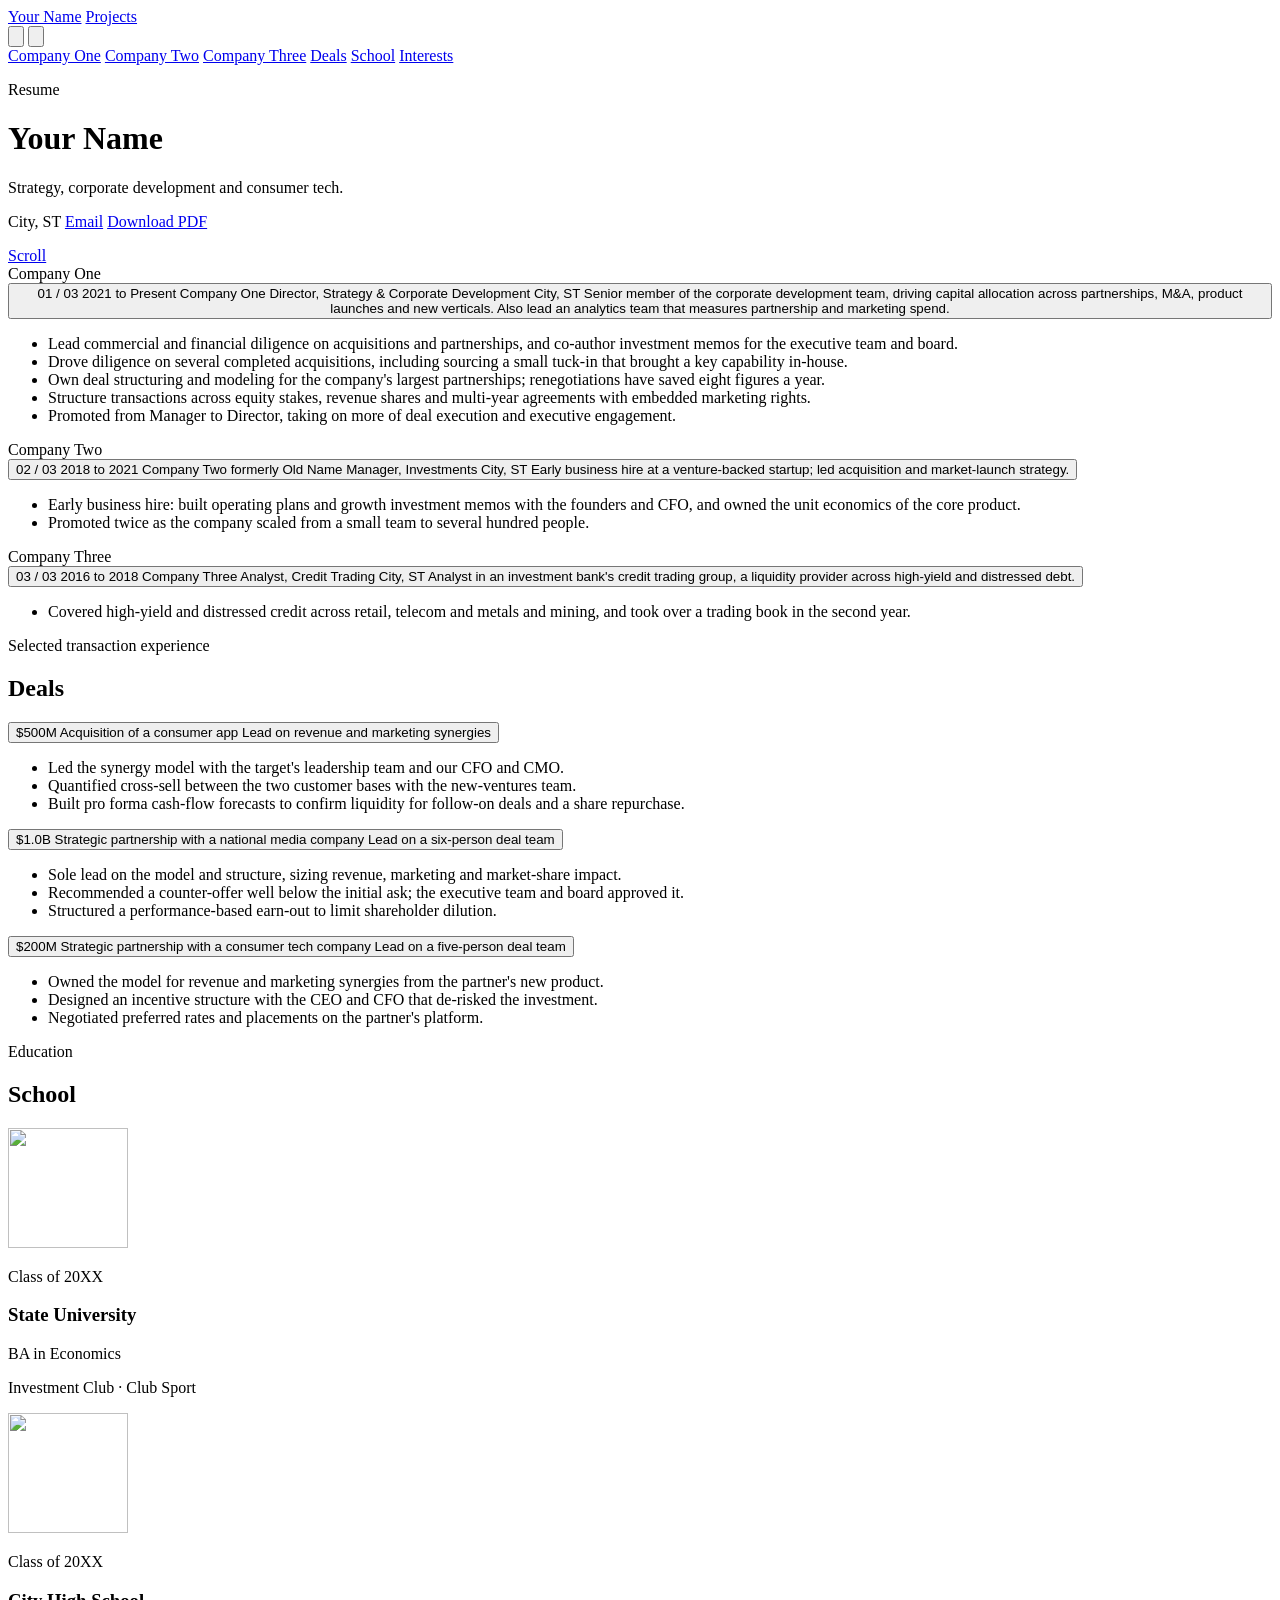
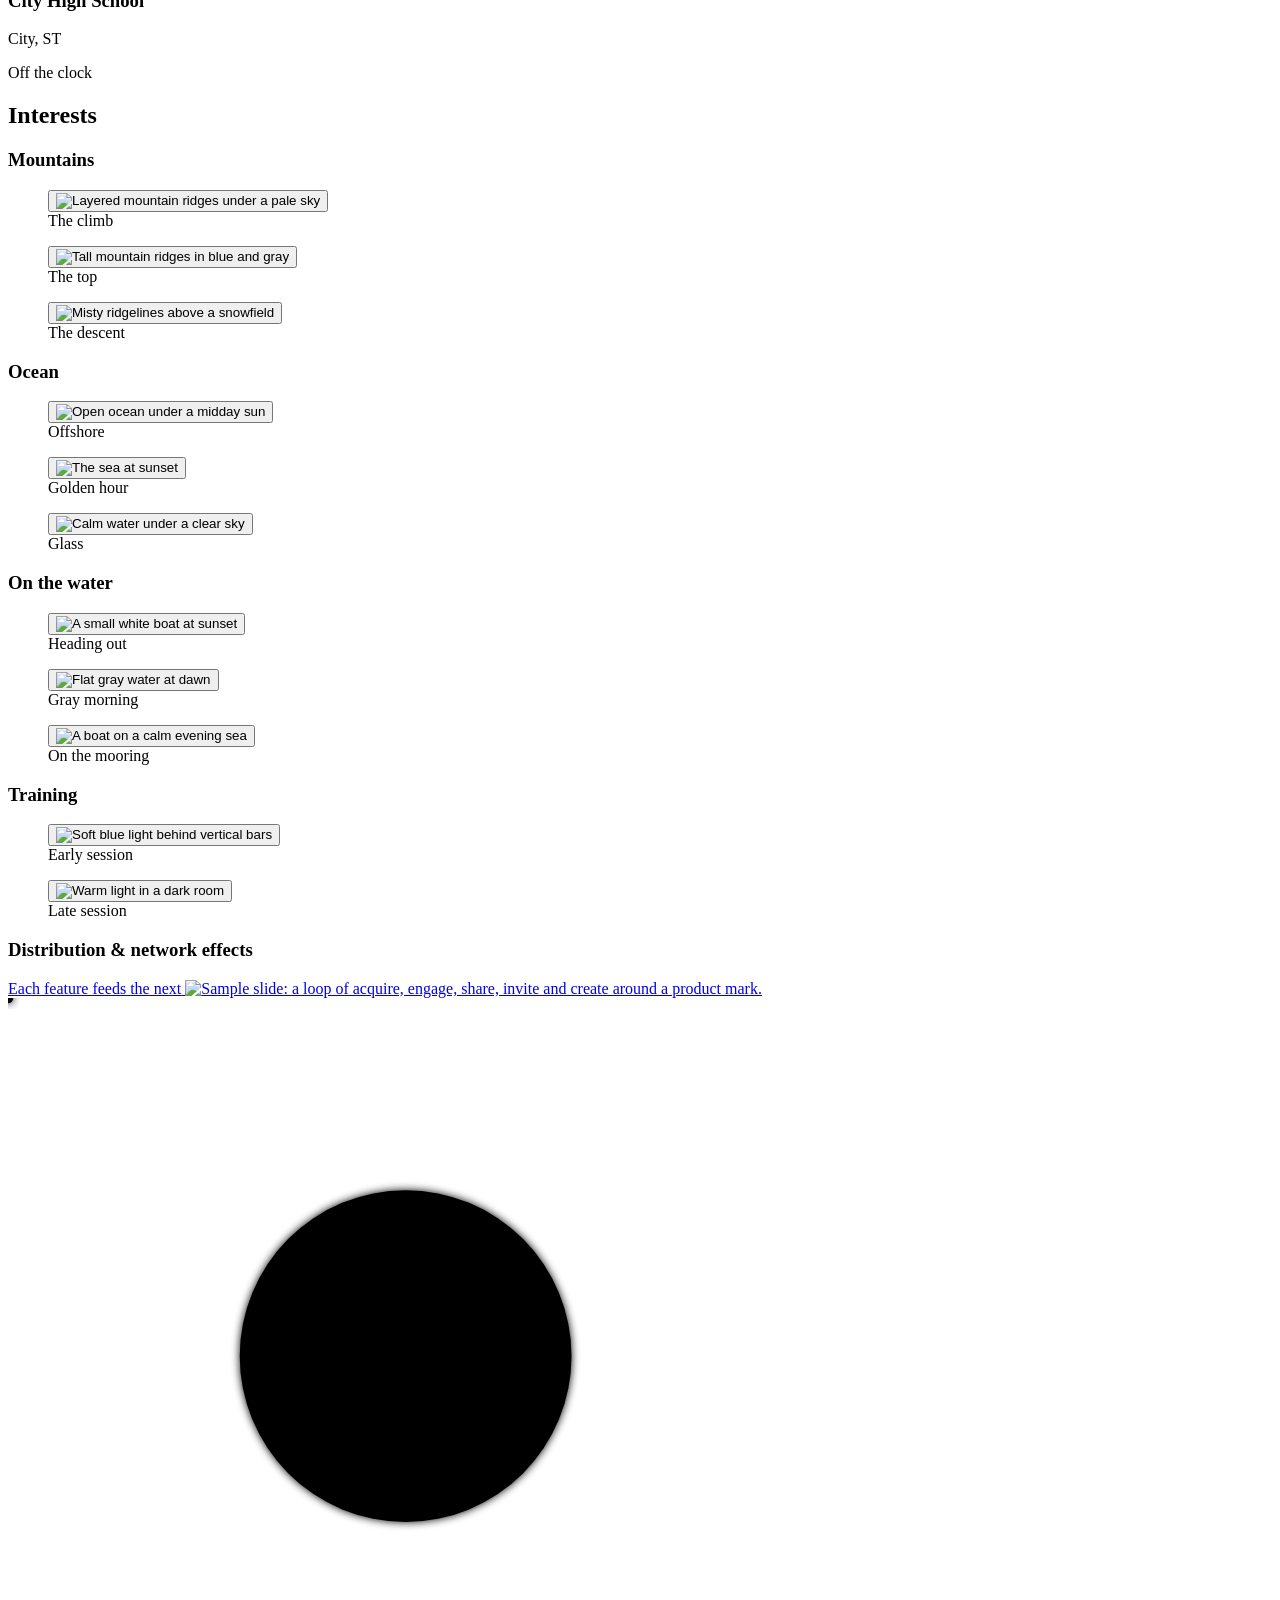
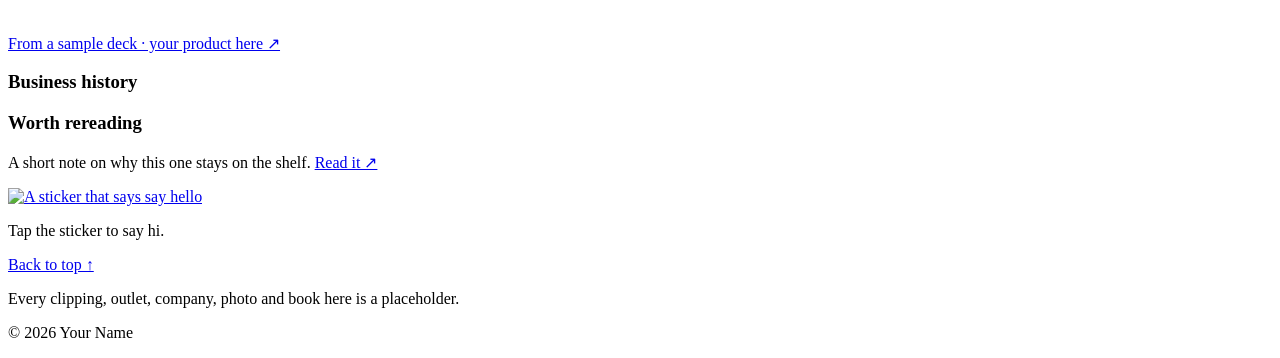
==== site/resume/index.html @ 65a4a690 "Add a scrapbook-style resume site with placeholder content. Roles sit in the centre with taped press" ====
<!DOCTYPE html>
<html lang="en">
  <head>
    <meta charset="utf-8" />
    <meta name="viewport" content="width=device-width, initial-scale=1, viewport-fit=cover" />
    <title>Your Name · Resume</title>
    <meta name="description" content="Your Name: resume, experience, deals, education and interests." />
    <meta name="theme-color" content="#0b1014" />
    <link rel="preconnect" href="https://fonts.googleapis.com" />
    <link rel="preconnect" href="https://fonts.gstatic.com" crossorigin />
    <link href="https://fonts.googleapis.com/css2?family=Montserrat:ital,wght@0,300;0,400;0,500;0,600;1,400&display=swap" rel="stylesheet" />
    <link rel="stylesheet" href="/helix.css?v=20" />
    <link rel="stylesheet" href="/resume/resume.css?v=4" />
    <script>
      try {
        var theme = localStorage.getItem("theme");
        if (theme !== "light" && theme !== "dark") {
          theme = matchMedia("(prefers-color-scheme: light)").matches ? "light" : "dark";
        }
        document.documentElement.dataset.theme = theme;
      } catch (error) {
        document.documentElement.dataset.theme = "dark";
      }
    </script>
  </head>
  <body class="resume">
    <a class="home-link" href="/">Your Name</a>
    <a class="projects" href="https://example.com" target="_blank" rel="noopener noreferrer">Projects</a>
    <div class="pill theme-pill" role="group" aria-label="Color theme">
      <button type="button" data-theme-choice="light" aria-label="Light">
        <svg viewBox="0 0 24 24" aria-hidden="true">
          <circle cx="12" cy="12" r="3.25" fill="none" stroke="currentColor" stroke-width="1.6" />
          <path
            d="M12 3.2v2.1M12 18.7v2.1M4.6 4.6l1.5 1.5M17.9 17.9l1.5 1.5M3.2 12h2.1M18.7 12h2.1M4.6 19.4l1.5-1.5M17.9 6.1l1.5-1.5"
            fill="none"
            stroke="currentColor"
            stroke-width="1.6"
            stroke-linecap="round"
          />
        </svg>
      </button>
      <button type="button" data-theme-choice="dark" aria-label="Dark">
        <svg viewBox="0 0 24 24" aria-hidden="true">
          <path
            d="M15.6 14.8A6.2 6.2 0 0 1 9.2 5.4 6.4 6.4 0 1 0 15.6 14.8z"
            fill="none"
            stroke="currentColor"
            stroke-width="1.6"
            stroke-linejoin="round"
          />
        </svg>
      </button>
    </div>


    <nav class="pill dock" aria-label="Jump to section">
      <div class="dock-track">
        <a href="#role-1" data-rail="role-1">Company One</a>
        <a href="#role-2" data-rail="role-2">Company Two</a>
        <a href="#role-3" data-rail="role-3">Company Three</a>
        <a href="#deals" data-rail="deals">Deals</a>
        <a href="#education" data-rail="education">School</a>
        <a href="#interests" data-rail="interests">Interests</a>
      </div>
    </nav>

    <main>
      <header class="hero" id="top">
        <div class="hero-field" id="hero-field" aria-hidden="true"></div>
        <div class="hero-copy">
          <p class="eyebrow">Resume</p>
          <h1 class="hero-name">Your Name</h1>
          <p class="hero-sub">Strategy, corporate development and consumer tech.</p>
          <p class="hero-meta">
            <span class="hero-loc">City, ST</span>
            <a class="chip" href="mailto:you@example.com?subject=Hello">Email</a>
            <a class="chip" href="/resume/Resume.pdf" download>Download PDF</a>
          </p>
        </div>
        <a class="scroll-cue" href="#role-1" aria-label="Scroll to experience">
          <span>Scroll</span>
          <i aria-hidden="true"></i>
        </a>
        <div class="ticker" aria-hidden="true">
          <div class="ticker-track" id="ticker"></div>
        </div>
      </header>

      <section class="chapter" id="role-1" data-chapter="role-1">
        <div class="ghost-wrap" aria-hidden="true"><div class="ghost-word">Company One</div></div>
        <div class="chapter-grid">
          <div class="clips clips-left" data-side="left"></div>
          <div class="role">
            <article class="role-card">
              <button type="button" class="role-toggle" aria-expanded="false" aria-controls="role-dk">
                <span class="role-idx">01 <span>/ 03</span></span>
                <span class="role-years">2021 to Present</span>
                <span class="role-logo role-logo-one" aria-hidden="true"></span>
                <span class="role-co">Company One</span>
                <span class="role-title">Director, Strategy &amp; Corporate Development</span>
                <span class="role-loc">City, ST</span>
                <span class="role-desc">Senior member of the corporate development team, driving capital allocation across partnerships, M&amp;A, product launches and new verticals. Also lead an analytics team that measures partnership and marketing spend.</span>
                <span class="role-more"><span data-closed="What I do" data-open="Show less"></span><i aria-hidden="true"></i></span>
              </button>
              <div class="role-body" id="role-dk">
                <ul>
                  <li>Lead commercial and financial diligence on acquisitions and partnerships, and co-author investment memos for the executive team and board.</li>
                  <li>Drove diligence on several completed acquisitions, including sourcing a small tuck-in that brought a key capability in-house.</li>
                  <li>Own deal structuring and modeling for the company's largest partnerships; renegotiations have saved eight figures a year.</li>
                  <li>Structure transactions across equity stakes, revenue shares and multi-year agreements with embedded marketing rights.</li>
                  <li>Promoted from Manager to Director, taking on more of deal execution and executive engagement.</li>
                </ul>
              </div>
            </article>
          </div>
          <div class="clips clips-right" data-side="right"></div>
        </div>
      </section>

      <section class="chapter" id="role-2" data-chapter="role-2">
        <div class="ghost-wrap" aria-hidden="true"><div class="ghost-word">Company Two</div></div>
        <div class="chapter-grid">
          <div class="clips clips-left" data-side="left"></div>
          <div class="role">
            <article class="role-card">
              <button type="button" class="role-toggle" aria-expanded="false" aria-controls="role-or">
                <span class="role-idx">02 <span>/ 03</span></span>
                <span class="role-years">2018 to 2021</span>
                <span class="role-logo role-logo-two" aria-hidden="true"></span>
                <span class="role-co">Company Two</span>
                <span class="role-aka">formerly Old Name</span>
                <span class="role-title">Manager, Investments</span>
                <span class="role-loc">City, ST</span>
                <span class="role-desc">Early business hire at a venture-backed startup; led acquisition and market-launch strategy.</span>
                <span class="role-more"><span data-closed="What I did" data-open="Show less"></span><i aria-hidden="true"></i></span>
              </button>
              <div class="role-body" id="role-or">
                <ul>
                  <li>Early business hire: built operating plans and growth investment memos with the founders and CFO, and owned the unit economics of the core product.</li>
                  <li>Promoted twice as the company scaled from a small team to several hundred people.</li>
                </ul>
              </div>
            </article>
          </div>
          <div class="clips clips-right" data-side="right"></div>
        </div>
      </section>

      <section class="chapter chapter-compact" id="role-3" data-chapter="role-3">
        <div class="ghost-wrap" aria-hidden="true"><div class="ghost-word">Company Three</div></div>
        <div class="chapter-grid">
          <div class="clips clips-left" data-side="left"></div>
          <div class="role">
            <article class="role-card">
              <button type="button" class="role-toggle" aria-expanded="false" aria-controls="role-bc">
                <span class="role-idx">03 <span>/ 03</span></span>
                <span class="role-years">2016 to 2018</span>
                <span class="role-logo role-logo-three" aria-hidden="true"></span>
                <span class="role-co">Company Three</span>
                <span class="role-title">Analyst, Credit Trading</span>
                <span class="role-loc">City, ST</span>
                <span class="role-desc">Analyst in an investment bank's credit trading group, a liquidity provider across high-yield and distressed debt.</span>
                <span class="role-more"><span data-closed="What I did" data-open="Show less"></span><i aria-hidden="true"></i></span>
              </button>
              <div class="role-body" id="role-bc">
                <ul>
                  <li>Covered high-yield and distressed credit across retail, telecom and metals and mining, and took over a trading book in the second year.</li>
                </ul>
              </div>
            </article>
          </div>
          <div class="clips clips-right" data-side="right"></div>
        </div>
      </section>

      <section class="block deals" id="deals" data-chapter="deals">
        <div class="block-head">
          <p class="eyebrow">Selected transaction experience</p>
          <h2 class="section-title">Deals</h2>
        </div>
        <div class="deal-list">
          <article class="deal">
            <button type="button" class="deal-toggle" aria-expanded="false" aria-controls="deal-1">
              <span class="deal-size">$500M</span>
              <span class="deal-text">
                <span class="deal-name">Acquisition of a consumer app</span>
                <span class="deal-role">Lead on revenue and marketing synergies</span>
              </span>
              <i class="deal-plus" aria-hidden="true"></i>
            </button>
            <div class="deal-body" id="deal-1">
              <ul>
                <li>Led the synergy model with the target's leadership team and our CFO and CMO.</li>
                <li>Quantified cross-sell between the two customer bases with the new-ventures team.</li>
                <li>Built pro forma cash-flow forecasts to confirm liquidity for follow-on deals and a share repurchase.</li>
              </ul>
            </div>
          </article>
          <article class="deal">
            <button type="button" class="deal-toggle" aria-expanded="false" aria-controls="deal-2">
              <span class="deal-size">$1.0B</span>
              <span class="deal-text">
                <span class="deal-name">Strategic partnership with a national media company</span>
                <span class="deal-role">Lead on a six-person deal team</span>
              </span>
              <i class="deal-plus" aria-hidden="true"></i>
            </button>
            <div class="deal-body" id="deal-2">
              <ul>
                <li>Sole lead on the model and structure, sizing revenue, marketing and market-share impact.</li>
                <li>Recommended a counter-offer well below the initial ask; the executive team and board approved it.</li>
                <li>Structured a performance-based earn-out to limit shareholder dilution.</li>
              </ul>
            </div>
          </article>
          <article class="deal">
            <button type="button" class="deal-toggle" aria-expanded="false" aria-controls="deal-3">
              <span class="deal-size">$200M</span>
              <span class="deal-text">
                <span class="deal-name">Strategic partnership with a consumer tech company</span>
                <span class="deal-role">Lead on a five-person deal team</span>
              </span>
              <i class="deal-plus" aria-hidden="true"></i>
            </button>
            <div class="deal-body" id="deal-3">
              <ul>
                <li>Owned the model for revenue and marketing synergies from the partner's new product.</li>
                <li>Designed an incentive structure with the CEO and CFO that de-risked the investment.</li>
                <li>Negotiated preferred rates and placements on the partner's platform.</li>
              </ul>
            </div>
          </article>
        </div>
      </section>

      <section class="block education" id="education" data-chapter="education">
        <div class="block-head">
          <p class="eyebrow">Education</p>
          <h2 class="section-title">School</h2>
        </div>
        <div class="edu-grid">
          <article class="edu-card">
            <div class="edu-logo" aria-hidden="true"><img src="/resume/img/logos/school-university.svg" alt="" width="120" height="120" /></div>
            <div class="edu-copy">
              <p class="role-years">Class of 20XX</p>
              <h3 class="edu-name">State University</h3>
              <p class="edu-degree">BA in Economics</p>
              <p class="role-loc">Investment Club · Club Sport</p>
            </div>
          </article>
          <article class="edu-card">
            <div class="edu-logo" aria-hidden="true"><img src="/resume/img/logos/school-high.svg" alt="" width="120" height="120" /></div>
            <div class="edu-copy">
              <p class="role-years">Class of 20XX</p>
              <h3 class="edu-name">City High School</h3>
              <p class="role-loc">City, ST</p>
            </div>
          </article>
        </div>
      </section>

      <section class="block interests" id="interests" data-chapter="interests">
        <div class="block-head">
          <p class="eyebrow">Off the clock</p>
          <h2 class="section-title">Interests</h2>
        </div>

        <div class="board">
          <div class="cluster">
            <h3 class="cluster-label">Mountains</h3>
            <div class="cluster-photos" data-layout="trio">
              <figure class="polaroid" style="--r: -4deg">
                <button type="button" data-photo="/resume/img/mountain-1.webp" data-caption="The climb">
                  <img src="/resume/img/mountain-1.webp" alt="Layered mountain ridges under a pale sky" loading="lazy" width="1800" height="1350" />
                </button>
                <figcaption>The climb</figcaption>
              </figure>
              <figure class="polaroid" style="--r: 5deg">
                <button type="button" data-photo="/resume/img/mountain-2.webp" data-caption="The top">
                  <img src="/resume/img/mountain-2.webp" alt="Tall mountain ridges in blue and gray" loading="lazy" width="1200" height="1800" />
                </button>
                <figcaption>The top</figcaption>
              </figure>
              <figure class="polaroid" style="--r: -2deg">
                <button type="button" data-photo="/resume/img/mountain-3.webp" data-caption="The descent">
                  <img src="/resume/img/mountain-3.webp" alt="Misty ridgelines above a snowfield" loading="lazy" width="1200" height="1800" />
                </button>
                <figcaption>The descent</figcaption>
              </figure>
            </div>
          </div>

          <div class="cluster">
            <h3 class="cluster-label">Ocean</h3>
            <div class="cluster-photos" data-layout="trio">
              <figure class="polaroid" style="--r: 3deg">
                <button type="button" data-photo="/resume/img/ocean-1.webp" data-caption="Offshore">
                  <img src="/resume/img/ocean-1.webp" alt="Open ocean under a midday sun" loading="lazy" width="1800" height="1012" />
                </button>
                <figcaption>Offshore</figcaption>
              </figure>
              <figure class="polaroid" style="--r: -5deg">
                <button type="button" data-photo="/resume/img/ocean-2.webp" data-caption="Golden hour">
                  <img src="/resume/img/ocean-2.webp" alt="The sea at sunset" loading="lazy" width="1350" height="1800" />
                </button>
                <figcaption>Golden hour</figcaption>
              </figure>
              <figure class="polaroid" style="--r: 2deg">
                <button type="button" data-photo="/resume/img/ocean-3.webp" data-caption="Glass">
                  <img src="/resume/img/ocean-3.webp" alt="Calm water under a clear sky" loading="lazy" width="1800" height="1199" />
                </button>
                <figcaption>Glass</figcaption>
              </figure>
            </div>
          </div>

          <div class="cluster">
            <h3 class="cluster-label">On the water</h3>
            <div class="cluster-photos" data-layout="trio">
              <figure class="polaroid" style="--r: -3deg">
                <button type="button" data-photo="/resume/img/harbor-1.webp" data-caption="Heading out">
                  <img src="/resume/img/harbor-1.webp" alt="A small white boat at sunset" loading="lazy" width="1350" height="1800" />
                </button>
                <figcaption>Heading out</figcaption>
              </figure>
              <figure class="polaroid" style="--r: 4deg">
                <button type="button" data-photo="/resume/img/harbor-2.webp" data-caption="Gray morning">
                  <img src="/resume/img/harbor-2.webp" alt="Flat gray water at dawn" loading="lazy" width="1350" height="1800" />
                </button>
                <figcaption>Gray morning</figcaption>
              </figure>
              <figure class="polaroid" style="--r: -1deg">
                <button type="button" data-photo="/resume/img/harbor-3.webp" data-caption="On the mooring">
                  <img src="/resume/img/harbor-3.webp" alt="A boat on a calm evening sea" loading="lazy" width="1800" height="1012" />
                </button>
                <figcaption>On the mooring</figcaption>
              </figure>
            </div>
          </div>

          <div class="cluster">
            <h3 class="cluster-label">Training</h3>
            <div class="cluster-photos" data-layout="duo">
              <figure class="polaroid" style="--r: 3deg">
                <button type="button" data-photo="/resume/img/training-1.webp" data-caption="Early session">
                  <img src="/resume/img/training-1.webp" alt="Soft blue light behind vertical bars" loading="lazy" width="1350" height="1800" />
                </button>
                <figcaption>Early session</figcaption>
              </figure>
              <figure class="polaroid" style="--r: -4deg">
                <button type="button" data-photo="/resume/img/training-2.webp" data-caption="Late session">
                  <img src="/resume/img/training-2.webp" alt="Warm light in a dark room" loading="lazy" width="1800" height="1350" />
                </button>
                <figcaption>Late session</figcaption>
              </figure>
            </div>
          </div>

          <div class="cluster cluster-wide">
            <h3 class="cluster-label">Distribution &amp; network effects</h3>
            <div class="network-pair">
              <a class="slide-card" href="https://example.com" target="_blank" rel="noopener noreferrer" data-tag="Visit">
                <span class="slide-title">Each feature feeds the next</span>
                <span class="slide-frame">
                  <span class="slide-inner">
                    <img src="/resume/img/slide-flywheel.webp" alt="Sample slide: a loop of acquire, engage, share, invite and create around a product mark." loading="lazy" width="1800" height="900" />
                    <svg class="slide-anim" viewBox="0 0 2400 1200" preserveAspectRatio="none" aria-hidden="true">
                      <defs>
                        <filter id="orbit-glow" x="-50%" y="-50%" width="200%" height="200%">
                          <feGaussianBlur stdDeviation="8" result="b" />
                          <feMerge><feMergeNode in="b" /><feMergeNode in="SourceGraphic" /></feMerge>
                        </filter>
                      </defs>
                      <g class="pulses"></g>
                      <circle class="orbit-trail" cx="755" cy="680" r="315" pathLength="1000" filter="url(#orbit-glow)" />
                      <circle class="orbit-head" r="10" filter="url(#orbit-glow)" />
                    </svg>
                  </span>
                </span>
                <span class="slide-foot">From a sample deck · your product here ↗</span>
              </a>
              <div class="shelf shelf-single" data-shelf="network"></div>
            </div>
          </div>

          <div class="cluster cluster-wide">
            <h3 class="cluster-label">Business history</h3>
            <div class="shelf shelf-wide" data-shelf="history"></div>
          </div>

          <div class="cluster cluster-wide cluster-water">
            <h3 class="cluster-label">Worth rereading</h3>
            <div class="shelf shelf-single" data-shelf="water"></div>
            <p class="shelf-note">A short note on why this one stays on the shelf. <a href="https://example.com" target="_blank" rel="noopener noreferrer">Read it ↗</a></p>
          </div>
        </div>

      </section>
    </main>

    <footer class="foot">
      <a class="sticker" href="mailto:you@example.com?subject=Hello" data-tag="Email" aria-label="Send an email">
        <img src="/resume/img/sticker.webp" alt="A sticker that says say hello" loading="lazy" width="631" height="493" />
      </a>
      <p class="foot-cta">Tap the sticker to say hi.</p>
      <a class="foot-top" href="#top">Back to top ↑</a>
      <p class="foot-credits">Every clipping, outlet, company, photo and book here is a placeholder.</p>
      <p class="foot-copy">© 2026 Your Name</p>
    </footer>

    <div class="lightbox" id="lightbox" hidden role="dialog" aria-modal="true" aria-label="Photo viewer">
      <img class="lightbox-img" id="lightbox-img" alt="" draggable="false" />
      <p class="lightbox-meta"><span id="lightbox-caption"></span><span id="lightbox-count"></span></p>
      <button type="button" class="viewer-nav prev" id="lightbox-prev" aria-label="Previous photo">
        <svg viewBox="0 0 24 24" aria-hidden="true"><path d="M14.5 6.5 9 12l5.5 5.5" fill="none" stroke="currentColor" stroke-width="1.6" stroke-linecap="round" stroke-linejoin="round" /></svg>
      </button>
      <button type="button" class="viewer-nav next" id="lightbox-next" aria-label="Next photo">
        <svg viewBox="0 0 24 24" aria-hidden="true"><path d="M9.5 6.5 15 12l-5.5 5.5" fill="none" stroke="currentColor" stroke-width="1.6" stroke-linecap="round" stroke-linejoin="round" /></svg>
      </button>
      <button type="button" class="lightbox-close" id="lightbox-close" aria-label="Close photo">
        <svg viewBox="0 0 24 24" aria-hidden="true"><path d="M6.5 6.5l11 11M17.5 6.5l-11 11" fill="none" stroke="currentColor" stroke-width="1.6" stroke-linecap="round" /></svg>
      </button>
    </div>

    <div class="cursor-tag" id="cursor-tag" aria-hidden="true"><span></span></div>

    <script src="/resume/resume.js?v=4"></script>
  </body>
</html>
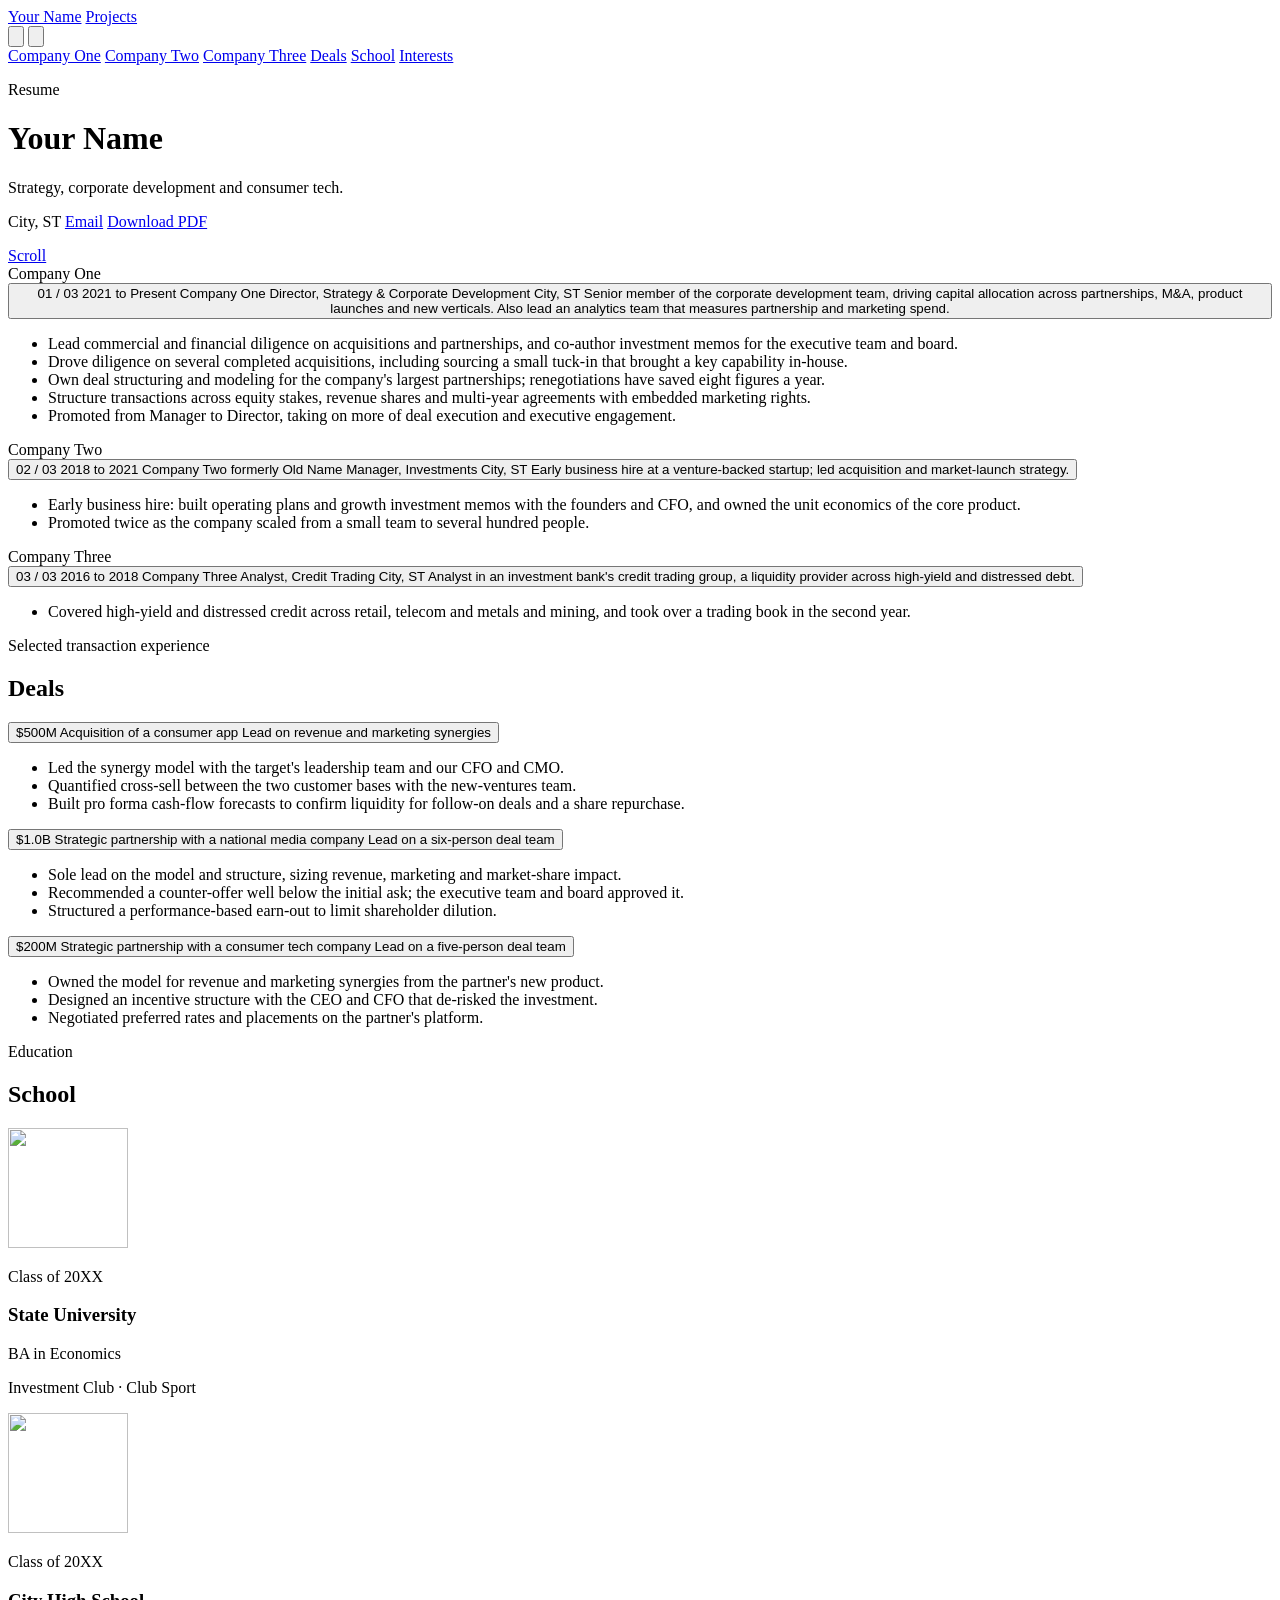
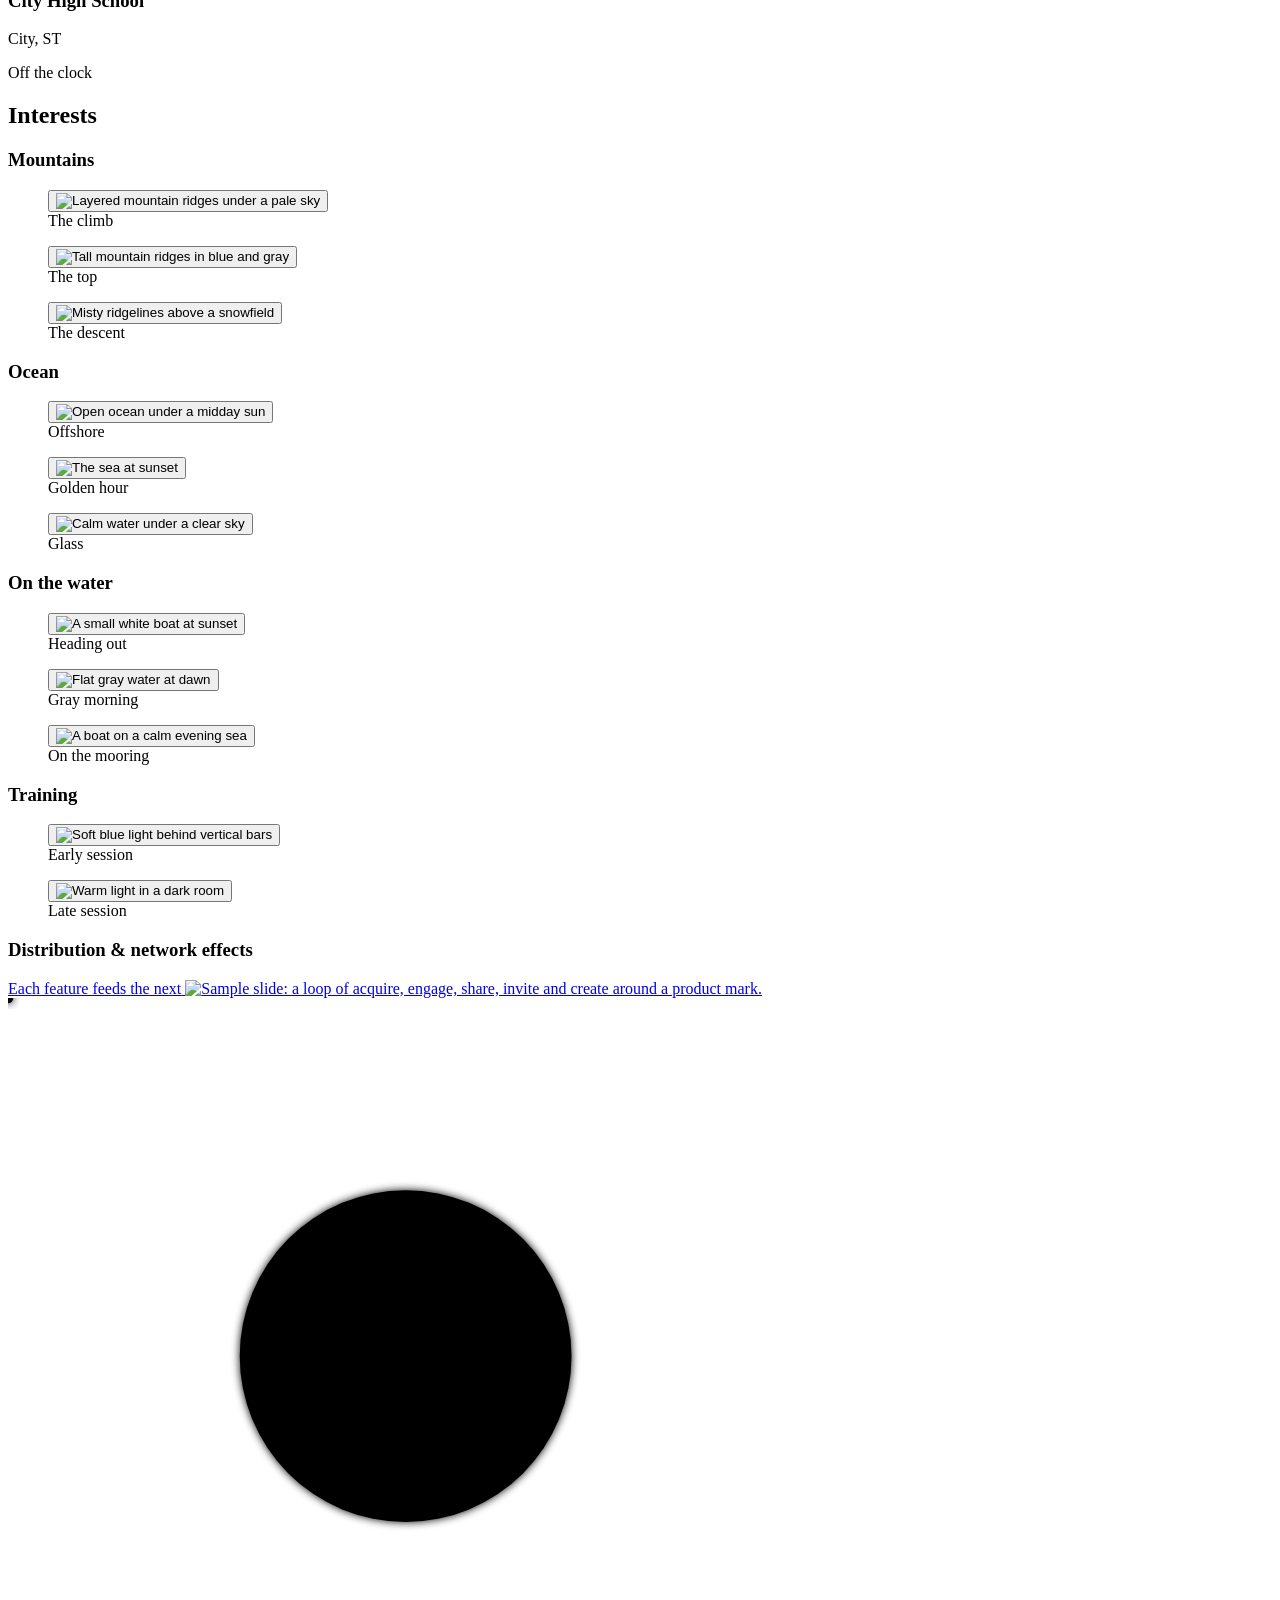
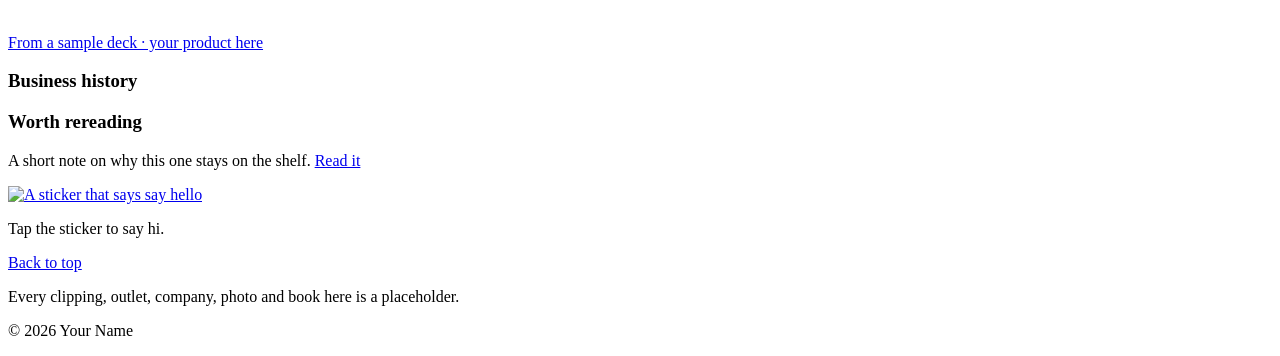
==== commit 537b0f09: "Drop the arrow symbols so phones never show them as emoji. Co-Authored-By: Claude Opus 5.5 <noreply@" ====
--- a/site/resume/index.html
+++ b/site/resume/index.html
@@ -10,7 +10,7 @@
     <link rel="preconnect" href="https://fonts.gstatic.com" crossorigin />
     <link href="https://fonts.googleapis.com/css2?family=Montserrat:ital,wght@0,300;0,400;0,500;0,600;1,400&display=swap" rel="stylesheet" />
     <link rel="stylesheet" href="/helix.css?v=20" />
-    <link rel="stylesheet" href="/resume/resume.css?v=4" />
+    <link rel="stylesheet" href="/resume/resume.css?v=5" />
     <script>
       try {
         var theme = localStorage.getItem("theme");
@@ -377,7 +377,7 @@
                     </svg>
                   </span>
                 </span>
-                <span class="slide-foot">From a sample deck · your product here ↗</span>
+                <span class="slide-foot">From a sample deck · your product here</span>
               </a>
               <div class="shelf shelf-single" data-shelf="network"></div>
             </div>
@@ -391,7 +391,7 @@
           <div class="cluster cluster-wide cluster-water">
             <h3 class="cluster-label">Worth rereading</h3>
             <div class="shelf shelf-single" data-shelf="water"></div>
-            <p class="shelf-note">A short note on why this one stays on the shelf. <a href="https://example.com" target="_blank" rel="noopener noreferrer">Read it ↗</a></p>
+            <p class="shelf-note">A short note on why this one stays on the shelf. <a href="https://example.com" target="_blank" rel="noopener noreferrer">Read it</a></p>
           </div>
         </div>
 
@@ -403,7 +403,7 @@
         <img src="/resume/img/sticker.webp" alt="A sticker that says say hello" loading="lazy" width="631" height="493" />
       </a>
       <p class="foot-cta">Tap the sticker to say hi.</p>
-      <a class="foot-top" href="#top">Back to top ↑</a>
+      <a class="foot-top" href="#top">Back to top</a>
       <p class="foot-credits">Every clipping, outlet, company, photo and book here is a placeholder.</p>
       <p class="foot-copy">© 2026 Your Name</p>
     </footer>
@@ -424,6 +424,6 @@
 
     <div class="cursor-tag" id="cursor-tag" aria-hidden="true"><span></span></div>
 
-    <script src="/resume/resume.js?v=4"></script>
+    <script src="/resume/resume.js?v=5"></script>
   </body>
 </html>
